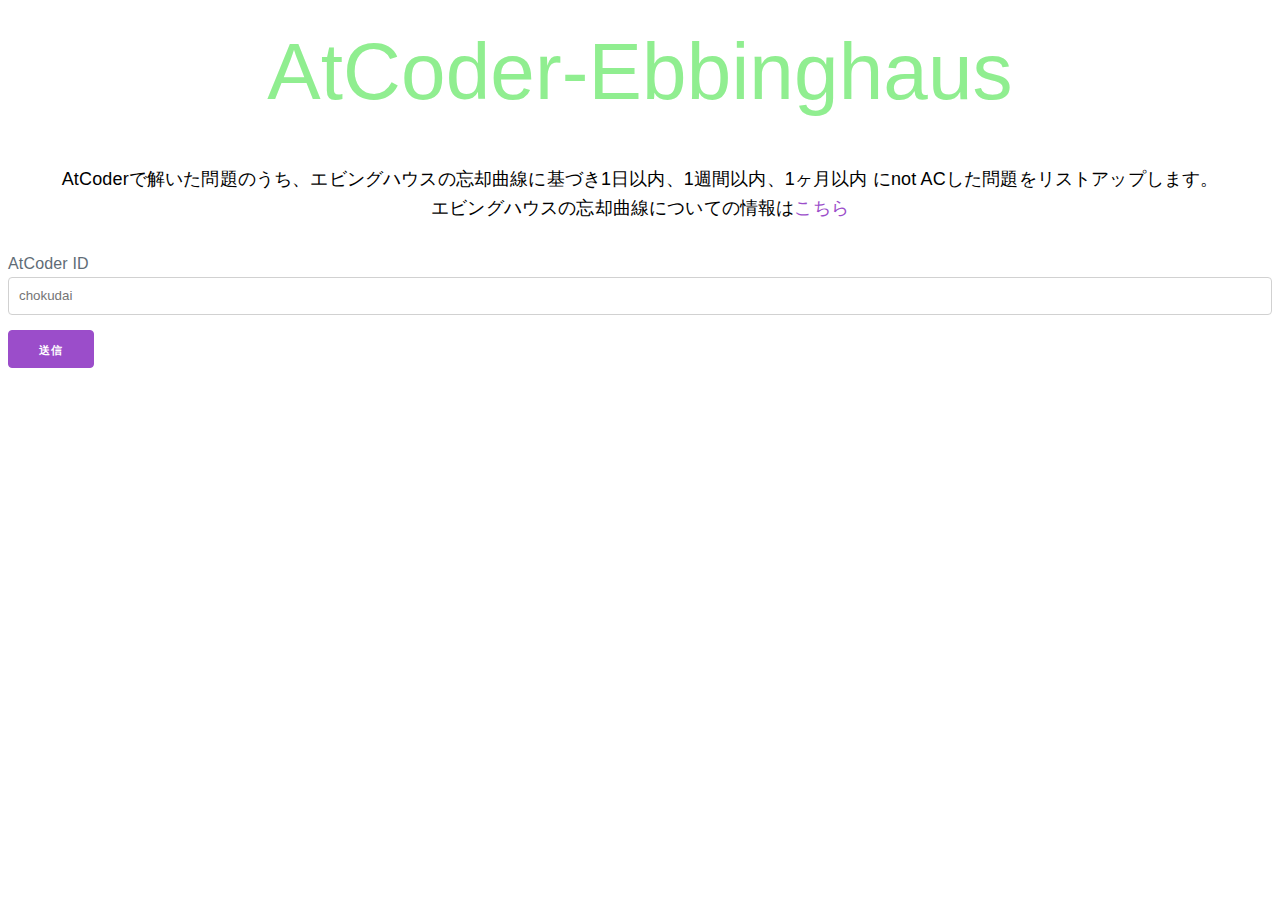
==== index.html @ 6416d920 "12/15" ====
<!DOCTYPE html>
<html lang="ja">
<head>
    <meta charset="UTF-8">
    <link rel="stylesheet" href="./css/milligram.css">
    <link rel="stylesheet" href="./css/styles.css">
    <meta name="viewport" content="width=device-width, initial-scale=1">
    <title>AtCoder-Ebbinghaus</title>
</head>
<body>
    <div class="title">AtCoder-Ebbinghaus</div>
    <div class="description">
        <br>
        AtCoderで解いた問題のうち、エビングハウスの忘却曲線に基づき1日以内、1週間以内、1ヶ月以内
        にnot ACした問題をリストアップします。
        <br>
        エビングハウスの忘却曲線についての情報は<a href="http://ja.wikipedia.org/w/index.php?curid=149931">こちら</a>
        <br><br>
    </div>
    <div class="input">
        <font>AtCoder ID</font>
        <input type="text" placeholder="chokudai" id="id-AtCoder" name="id-AtCoder">   <button type="submit" onclick="getAtCoder()">送信</button>
    </div>
    <div class="yesterday" id="yesterday">
    </div>
    <div class="week" id="week">
    </div>
    <div class="month" id="month">
    </div>
    <script src="./app.js"></script>
</body>
</html>
---- css/milligram.css ----
/*!
  * Milligram v1.4.1
  * https://milligram.io
  *
  * Copyright (c) 2020 CJ Patoilo
  * Licensed under the MIT license
 */

*,
*:after,
*:before {
  box-sizing: inherit;
}

html {
  box-sizing: border-box;
  font-size: 62.5%;
}

body {
  color: #606c76;
  font-family: 'Roboto', 'Helvetica Neue', 'Helvetica', 'Arial', sans-serif;
  font-size: 1.6em;
  font-weight: 300;
  letter-spacing: .01em;
  line-height: 1.6;
}

blockquote {
  border-left: 0.3rem solid #d1d1d1;
  margin-left: 0;
  margin-right: 0;
  padding: 1rem 1.5rem;
}

blockquote *:last-child {
  margin-bottom: 0;
}

.button,
button,
input[type='button'],
input[type='reset'],
input[type='submit'] {
  background-color: #9b4dca;
  border: 0.1rem solid #9b4dca;
  border-radius: .4rem;
  color: #fff;
  cursor: pointer;
  display: inline-block;
  font-size: 1.1rem;
  font-weight: 700;
  height: 3.8rem;
  letter-spacing: .1rem;
  line-height: 3.8rem;
  padding: 0 3.0rem;
  text-align: center;
  text-decoration: none;
  text-transform: uppercase;
  white-space: nowrap;
}

.button:focus, .button:hover,
button:focus,
button:hover,
input[type='button']:focus,
input[type='button']:hover,
input[type='reset']:focus,
input[type='reset']:hover,
input[type='submit']:focus,
input[type='submit']:hover {
  background-color: #606c76;
  border-color: #606c76;
  color: #fff;
  outline: 0;
}

.button[disabled],
button[disabled],
input[type='button'][disabled],
input[type='reset'][disabled],
input[type='submit'][disabled] {
  cursor: default;
  opacity: .5;
}

.button[disabled]:focus, .button[disabled]:hover,
button[disabled]:focus,
button[disabled]:hover,
input[type='button'][disabled]:focus,
input[type='button'][disabled]:hover,
input[type='reset'][disabled]:focus,
input[type='reset'][disabled]:hover,
input[type='submit'][disabled]:focus,
input[type='submit'][disabled]:hover {
  background-color: #9b4dca;
  border-color: #9b4dca;
}

.button.button-outline,
button.button-outline,
input[type='button'].button-outline,
input[type='reset'].button-outline,
input[type='submit'].button-outline {
  background-color: transparent;
  color: #9b4dca;
}

.button.button-outline:focus, .button.button-outline:hover,
button.button-outline:focus,
button.button-outline:hover,
input[type='button'].button-outline:focus,
input[type='button'].button-outline:hover,
input[type='reset'].button-outline:focus,
input[type='reset'].button-outline:hover,
input[type='submit'].button-outline:focus,
input[type='submit'].button-outline:hover {
  background-color: transparent;
  border-color: #606c76;
  color: #606c76;
}

.button.button-outline[disabled]:focus, .button.button-outline[disabled]:hover,
button.button-outline[disabled]:focus,
button.button-outline[disabled]:hover,
input[type='button'].button-outline[disabled]:focus,
input[type='button'].button-outline[disabled]:hover,
input[type='reset'].button-outline[disabled]:focus,
input[type='reset'].button-outline[disabled]:hover,
input[type='submit'].button-outline[disabled]:focus,
input[type='submit'].button-outline[disabled]:hover {
  border-color: inherit;
  color: #9b4dca;
}

.button.button-clear,
button.button-clear,
input[type='button'].button-clear,
input[type='reset'].button-clear,
input[type='submit'].button-clear {
  background-color: transparent;
  border-color: transparent;
  color: #9b4dca;
}

.button.button-clear:focus, .button.button-clear:hover,
button.button-clear:focus,
button.button-clear:hover,
input[type='button'].button-clear:focus,
input[type='button'].button-clear:hover,
input[type='reset'].button-clear:focus,
input[type='reset'].button-clear:hover,
input[type='submit'].button-clear:focus,
input[type='submit'].button-clear:hover {
  background-color: transparent;
  border-color: transparent;
  color: #606c76;
}

.button.button-clear[disabled]:focus, .button.button-clear[disabled]:hover,
button.button-clear[disabled]:focus,
button.button-clear[disabled]:hover,
input[type='button'].button-clear[disabled]:focus,
input[type='button'].button-clear[disabled]:hover,
input[type='reset'].button-clear[disabled]:focus,
input[type='reset'].button-clear[disabled]:hover,
input[type='submit'].button-clear[disabled]:focus,
input[type='submit'].button-clear[disabled]:hover {
  color: #9b4dca;
}

code {
  background: #f4f5f6;
  border-radius: .4rem;
  font-size: 86%;
  margin: 0 .2rem;
  padding: .2rem .5rem;
  white-space: nowrap;
}

pre {
  background: #f4f5f6;
  border-left: 0.3rem solid #9b4dca;
  overflow-y: hidden;
}

pre > code {
  border-radius: 0;
  display: block;
  padding: 1rem 1.5rem;
  white-space: pre;
}

hr {
  border: 0;
  border-top: 0.1rem solid #f4f5f6;
  margin: 3.0rem 0;
}

input[type='color'],
input[type='date'],
input[type='datetime'],
input[type='datetime-local'],
input[type='email'],
input[type='month'],
input[type='number'],
input[type='password'],
input[type='search'],
input[type='tel'],
input[type='text'],
input[type='url'],
input[type='week'],
input:not([type]),
textarea,
select {
  -webkit-appearance: none;
  background-color: transparent;
  border: 0.1rem solid #d1d1d1;
  border-radius: .4rem;
  box-shadow: none;
  box-sizing: inherit;
  height: 3.8rem;
  padding: .6rem 1.0rem .7rem;
  width: 100%;
}

input[type='color']:focus,
input[type='date']:focus,
input[type='datetime']:focus,
input[type='datetime-local']:focus,
input[type='email']:focus,
input[type='month']:focus,
input[type='number']:focus,
input[type='password']:focus,
input[type='search']:focus,
input[type='tel']:focus,
input[type='text']:focus,
input[type='url']:focus,
input[type='week']:focus,
input:not([type]):focus,
textarea:focus,
select:focus {
  border-color: #9b4dca;
  outline: 0;
}

select {
  background: url('data:image/svg+xml;utf8,<svg xmlns="http://www.w3.org/2000/svg" viewBox="0 0 30 8" width="30"><path fill="%23d1d1d1" d="M0,0l6,8l6-8"/></svg>') center right no-repeat;
  padding-right: 3.0rem;
}

select:focus {
  background-image: url('data:image/svg+xml;utf8,<svg xmlns="http://www.w3.org/2000/svg" viewBox="0 0 30 8" width="30"><path fill="%239b4dca" d="M0,0l6,8l6-8"/></svg>');
}

select[multiple] {
  background: none;
  height: auto;
}

textarea {
  min-height: 6.5rem;
}

label,
legend {
  display: block;
  font-size: 1.6rem;
  font-weight: 700;
  margin-bottom: .5rem;
}

fieldset {
  border-width: 0;
  padding: 0;
}

input[type='checkbox'],
input[type='radio'] {
  display: inline;
}

.label-inline {
  display: inline-block;
  font-weight: normal;
  margin-left: .5rem;
}

.container {
  margin: 0 auto;
  max-width: 112.0rem;
  padding: 0 2.0rem;
  position: relative;
  width: 100%;
}

.row {
  display: flex;
  flex-direction: column;
  padding: 0;
  width: 100%;
}

.row.row-no-padding {
  padding: 0;
}

.row.row-no-padding > .column {
  padding: 0;
}

.row.row-wrap {
  flex-wrap: wrap;
}

.row.row-top {
  align-items: flex-start;
}

.row.row-bottom {
  align-items: flex-end;
}

.row.row-center {
  align-items: center;
}

.row.row-stretch {
  align-items: stretch;
}

.row.row-baseline {
  align-items: baseline;
}

.row .column {
  display: block;
  flex: 1 1 auto;
  margin-left: 0;
  max-width: 100%;
  width: 100%;
}

.row .column.column-offset-10 {
  margin-left: 10%;
}

.row .column.column-offset-20 {
  margin-left: 20%;
}

.row .column.column-offset-25 {
  margin-left: 25%;
}

.row .column.column-offset-33, .row .column.column-offset-34 {
  margin-left: 33.3333%;
}

.row .column.column-offset-40 {
  margin-left: 40%;
}

.row .column.column-offset-50 {
  margin-left: 50%;
}

.row .column.column-offset-60 {
  margin-left: 60%;
}

.row .column.column-offset-66, .row .column.column-offset-67 {
  margin-left: 66.6666%;
}

.row .column.column-offset-75 {
  margin-left: 75%;
}

.row .column.column-offset-80 {
  margin-left: 80%;
}

.row .column.column-offset-90 {
  margin-left: 90%;
}

.row .column.column-10 {
  flex: 0 0 10%;
  max-width: 10%;
}

.row .column.column-20 {
  flex: 0 0 20%;
  max-width: 20%;
}

.row .column.column-25 {
  flex: 0 0 25%;
  max-width: 25%;
}

.row .column.column-33, .row .column.column-34 {
  flex: 0 0 33.3333%;
  max-width: 33.3333%;
}

.row .column.column-40 {
  flex: 0 0 40%;
  max-width: 40%;
}

.row .column.column-50 {
  flex: 0 0 50%;
  max-width: 50%;
}

.row .column.column-60 {
  flex: 0 0 60%;
  max-width: 60%;
}

.row .column.column-66, .row .column.column-67 {
  flex: 0 0 66.6666%;
  max-width: 66.6666%;
}

.row .column.column-75 {
  flex: 0 0 75%;
  max-width: 75%;
}

.row .column.column-80 {
  flex: 0 0 80%;
  max-width: 80%;
}

.row .column.column-90 {
  flex: 0 0 90%;
  max-width: 90%;
}

.row .column .column-top {
  align-self: flex-start;
}

.row .column .column-bottom {
  align-self: flex-end;
}

.row .column .column-center {
  align-self: center;
}

@media (min-width: 40rem) {
  .row {
    flex-direction: row;
    margin-left: -1.0rem;
    width: calc(100% + 2.0rem);
  }
  .row .column {
    margin-bottom: inherit;
    padding: 0 1.0rem;
  }
}

a {
  color: #9b4dca;
  text-decoration: none;
}

a:focus, a:hover {
  color: #606c76;
}

dl,
ol,
ul {
  list-style: none;
  margin-top: 0;
  padding-left: 0;
}

dl dl,
dl ol,
dl ul,
ol dl,
ol ol,
ol ul,
ul dl,
ul ol,
ul ul {
  font-size: 90%;
  margin: 1.5rem 0 1.5rem 3.0rem;
}

ol {
  list-style: decimal inside;
}

ul {
  list-style: circle inside;
}

.button,
button,
dd,
dt,
li {
  margin-bottom: 1.0rem;
}

fieldset,
input,
select,
textarea {
  margin-bottom: 1.5rem;
}

blockquote,
dl,
figure,
form,
ol,
p,
pre,
table,
ul {
  margin-bottom: 2.5rem;
}

table {
  border-spacing: 0;
  display: block;
  overflow-x: auto;
  text-align: left;
  width: 100%;
}

td,
th {
  border-bottom: 0.1rem solid #e1e1e1;
  padding: 1.2rem 1.5rem;
}

td:first-child,
th:first-child {
  padding-left: 0;
}

td:last-child,
th:last-child {
  padding-right: 0;
}

@media (min-width: 40rem) {
  table {
    display: table;
    overflow-x: initial;
  }
}

b,
strong {
  font-weight: bold;
}

p {
  margin-top: 0;
}

h1,
h2,
h3,
h4,
h5,
h6 {
  font-weight: 300;
  letter-spacing: -.1rem;
  margin-bottom: 2.0rem;
  margin-top: 0;
}

h1 {
  font-size: 4.6rem;
  line-height: 1.2;
}

h2 {
  font-size: 3.6rem;
  line-height: 1.25;
}

h3 {
  font-size: 2.8rem;
  line-height: 1.3;
}

h4 {
  font-size: 2.2rem;
  letter-spacing: -.08rem;
  line-height: 1.35;
}

h5 {
  font-size: 1.8rem;
  letter-spacing: -.05rem;
  line-height: 1.5;
}

h6 {
  font-size: 1.6rem;
  letter-spacing: 0;
  line-height: 1.4;
}

img {
  max-width: 100%;
}

.clearfix:after {
  clear: both;
  content: ' ';
  display: table;
}

.float-left {
  float: left;
}

.float-right {
  float: right;
}

/*# sourceMappingURL=milligram.css.map */
---- css/styles.css ----
.title {
    font-size: 80px;
    text-align: center;
    color: lightgreen;
}
.description {
    text-align: center;
    color: black;
    font-size: 18px;
}
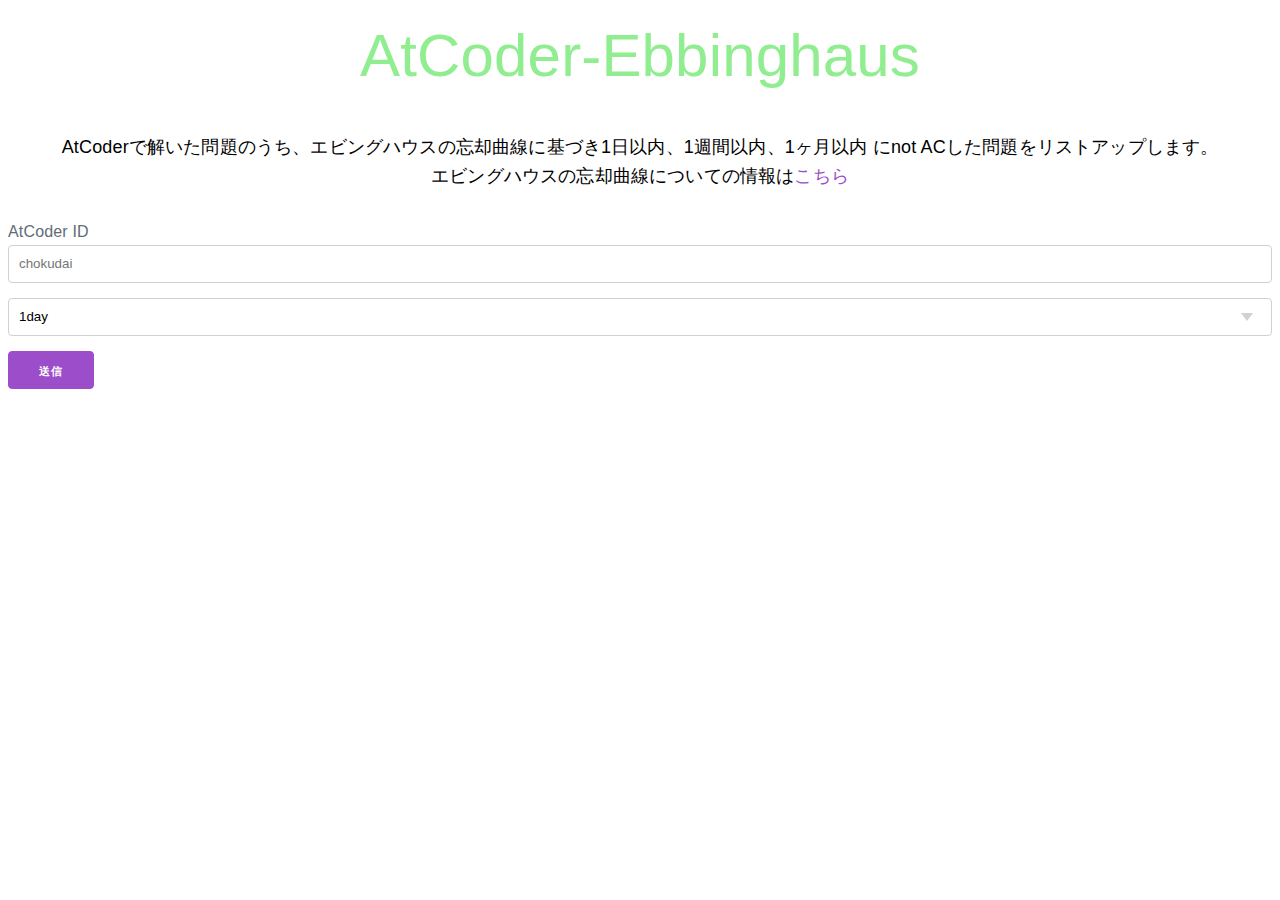
==== commit ab687927: "12/16" ====
--- a/index.html
+++ b/index.html
@@ -18,8 +18,16 @@
         <br><br>
     </div>
     <div class="input">
-        <font>AtCoder ID</font>
-        <input type="text" placeholder="chokudai" id="id-AtCoder" name="id-AtCoder">   <button type="submit" onclick="getAtCoder()">送信</button>
+        <form name="AtCoder">
+            <font>AtCoder ID</font>
+            <input type="text" placeholder="chokudai" id="id-AtCoder" name="id-AtCoder">
+            <select size="1" name="times">
+                <option value="1day" label="1day" selected>1日</option>
+                <option value="1week" label="1week" >1週間</option>
+                <option value="1month" label="1month">1ヶ月</option>
+            </select>
+            <button type="submit" onclick="getAtCoder()">送信</button>
+        </form>
     </div>
     <div class="yesterday" id="yesterday">
     </div>
--- a/css/styles.css
+++ b/css/styles.css
@@ -1,5 +1,5 @@
 .title {
-    font-size: 80px;
+    font-size: 60px;
     text-align: center;
     color: lightgreen;
 }
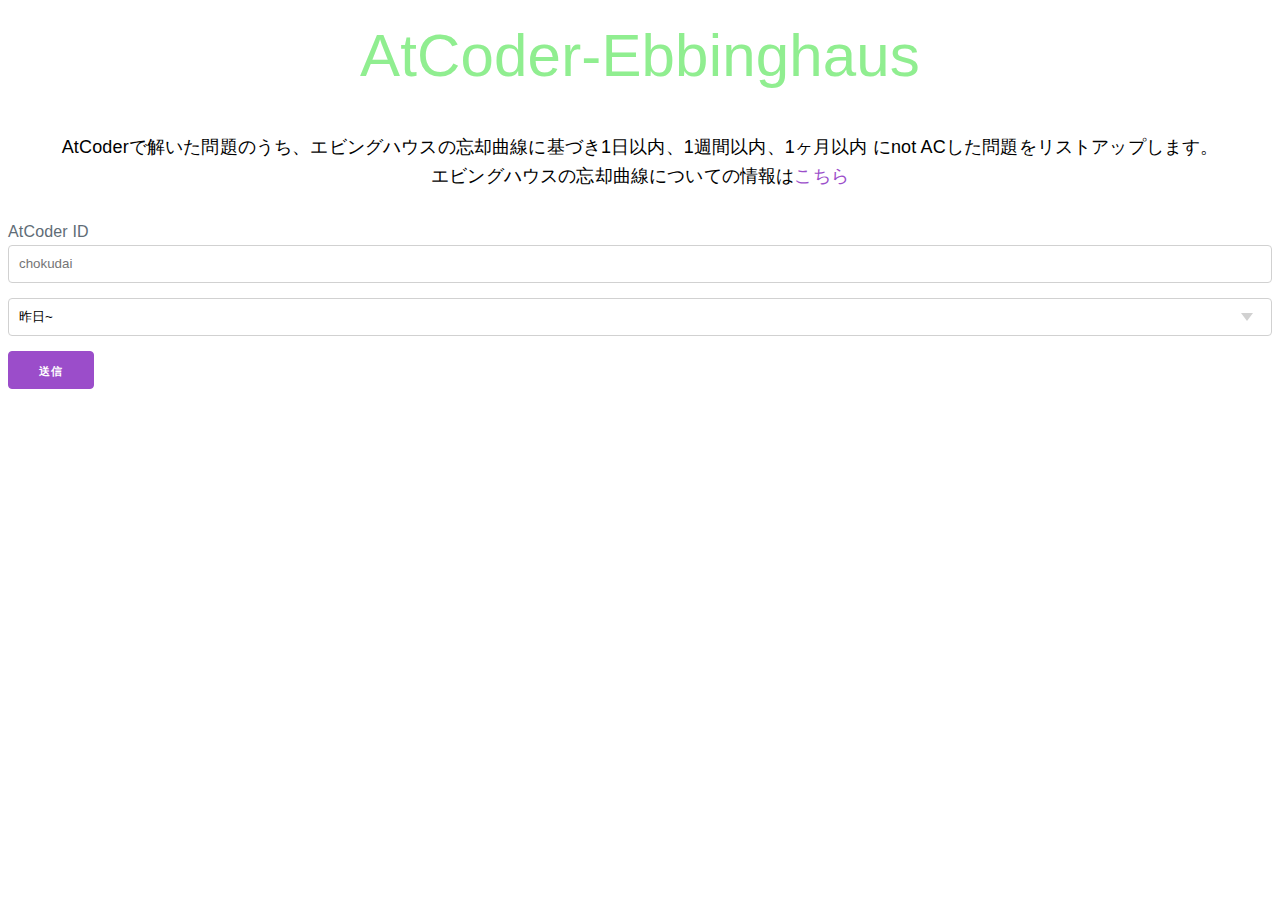
==== commit a60bf100: "12/23" ====
--- a/index.html
+++ b/index.html
@@ -14,26 +14,20 @@
         AtCoderで解いた問題のうち、エビングハウスの忘却曲線に基づき1日以内、1週間以内、1ヶ月以内
         にnot ACした問題をリストアップします。
         <br>
-        エビングハウスの忘却曲線についての情報は<a href="http://ja.wikipedia.org/w/index.php?curid=149931">こちら</a>
+        エビングハウスの忘却曲線についての情報は<a href="http://ja.wikipedia.org/w/index.php?curid=149931" target="_blank">こちら</a>
         <br><br>
     </div>
     <div class="input">
-        <form name="AtCoder">
-            <font>AtCoder ID</font>
-            <input type="text" placeholder="chokudai" id="id-AtCoder" name="id-AtCoder">
-            <select size="1" name="times">
-                <option value="1day" label="1day" selected>1日</option>
-                <option value="1week" label="1week" >1週間</option>
-                <option value="1month" label="1month">1ヶ月</option>
-            </select>
-            <button type="submit" onclick="getAtCoder()">送信</button>
-        </form>
+        AtCoder ID
+        <input type="text" placeholder="chokudai" id="id-AtCoder" name="id-AtCoder">
+        <select size="1" name="times" id="times">
+            <option value="1day" label="昨日~" selected>1日</option>
+            <option value="1week" label="1週間前~昨日" >1週間</option>
+            <option value="1month" label="1ヶ月前~1週間前">1ヶ月</option>
+        </select>
+        <button type="submit" onclick="getAtCoder()">送信</button>
     </div>
-    <div class="yesterday" id="yesterday">
-    </div>
-    <div class="week" id="week">
-    </div>
-    <div class="month" id="month">
+    <div class="problems_list" id="problems_list">
     </div>
     <script src="./app.js"></script>
 </body>
